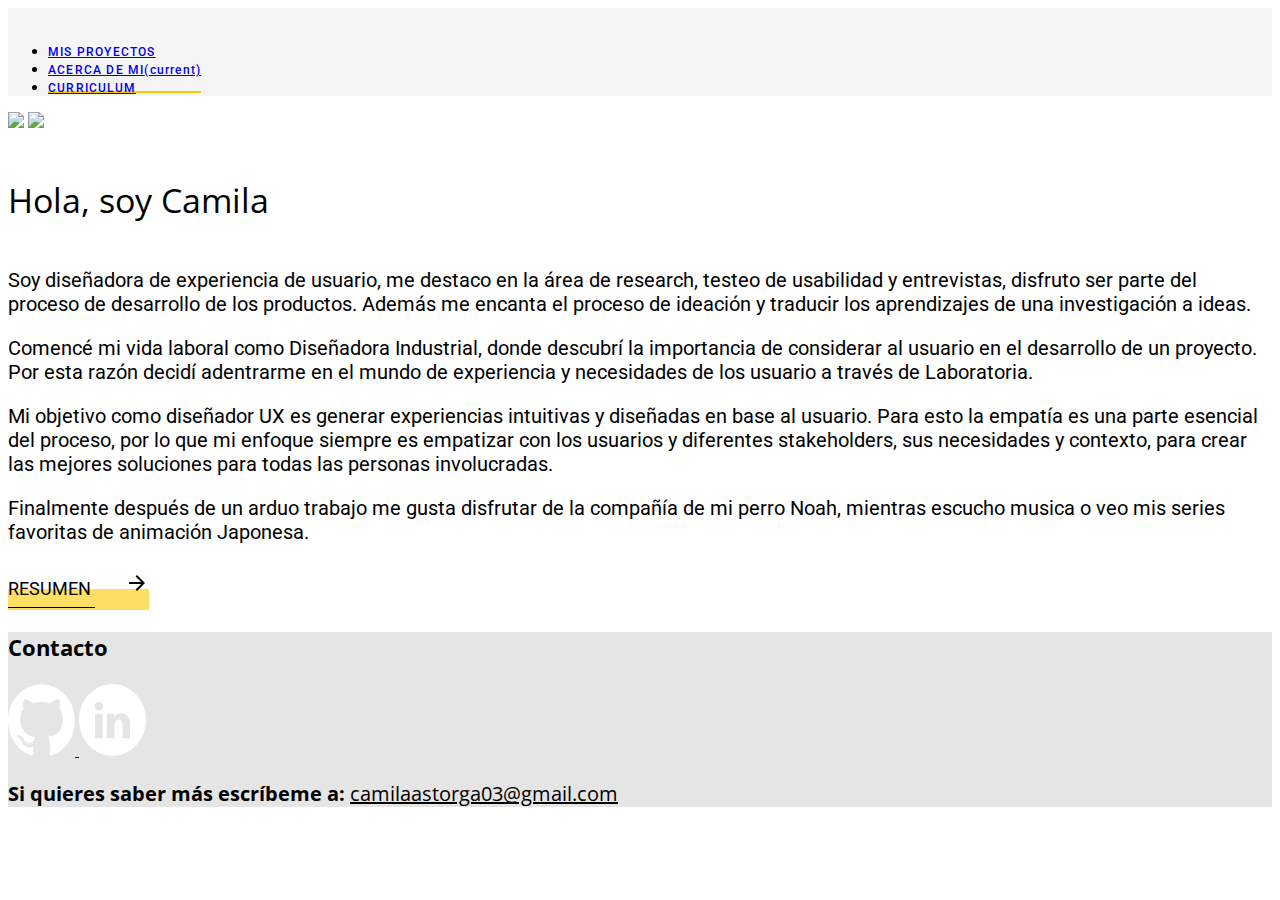
==== about-me.html @ 5ee49a63 "Lista arquitectura de la página about-me" ====
<!DOCTYPE html>
<html lang="es" dir="ltr">
  <head>
    <meta charset="utf-8">
    <meta name="viewport" content="initial-scale=1, maximum-scale=1">
    <title>Camila Astorga</title>
    <link rel="stylesheet" href="https://stackpath.bootstrapcdn.com/bootstrap/4.2.1/css/bootstrap.min.css" integrity="sha384-GJzZqFGwb1QTTN6wy59ffF1BuGJpLSa9DkKMp0DgiMDm4iYMj70gZWKYbI706tWS" crossorigin="anonymous">
    <link href="https://fonts.googleapis.com/css?family=Open+Sans:300,300i,400,400i,600,600i,700,700i,800,800i|Roboto:100,100i,300,300i,400,400i,500,500i,700,700i,900,900i" rel="stylesheet">
    <link rel="stylesheet" href="css/base.css"/>
    <link rel="stylesheet" href="css/about-me.css"/>
  </head>
  <body>
      <nav class="navbar navbar-expand-lg navbar-light nav-color">
      <div class="container">
        <button class="navbar-toggler" type="button" data-toggle="collapse" data-target="#navbarNav" aria-controls="navbarNav" aria-expanded="false" aria-label="Toggle navigation">
          <span class="navbar-toggler-icon"></span>
        </button>
        <div class="collapse navbar-collapse" id="navbarNav">
          <ul class="navbar-nav ml-auto">
            <li class="nav-item">
              <a class="nav-link" href="index.html">MIS PROYECTOS</a>
            </li>
            <li class="nav-item active">
              <a class="nav-link" href="about-me.html">ACERCA DE MI<span class="sr-only">(current)</span></a>
            </li>
            <li class="nav-item">
              <a class="nav-link" href="pdf/CamilaAstorgaBatarce_Curriculum.pdf" download>CURRICULUM</a>
            </li>
          </ul>
        </div>
      </div>
      </nav>
    <main>
      <div class="container my-5">
        <div class="row">
          <div class="col-xl-6 col-12 d-xl-none d-block mb-xl-0 mb-4 text-center">
            <img src="img/camila-astorga.gif" class="img-fluid d-md-inline-block d-none"/> <!-- visible desde 1200px a 768px (ancho max img 930px, ancho min 690px) -->
            <img src="img/camila-astorga.gif" class="img-fluid d-md-none d-inline-block"/> <!-- visible desde 768px (ancho max img 540px, ancho min 290px) -->
          </div>
          <div class="col-xl-6 col-12 mb-4 mt-xl-5">
            <h4 class="about-me-title mb-4">Hola, soy Camila</h4>
            <p class="about-me-paragraph">
              Soy diseñadora de experiencia de usuario, me destaco en la área de research, testeo de usabilidad y entrevistas, disfruto ser parte del proceso de desarrollo de los productos. Además me encanta el proceso de ideación y traducir los aprendizajes de una investigación a ideas.
            </p>
            <p class="about-me-paragraph">
              Comencé mi vida laboral como Diseñadora Industrial, donde descubrí la importancia de considerar al usuario en el desarrollo de un proyecto. Por esta razón decidí adentrarme en el mundo de experiencia y necesidades de los usuario a través de Laboratoria.
            </p>
            <p class="about-me-paragraph">
              Mi objetivo como diseñador UX es generar experiencias intuitivas y diseñadas en base al usuario. Para esto la empatía es una parte esencial del proceso, por lo que mi enfoque siempre es empatizar con los usuarios y diferentes stakeholders, sus necesidades y contexto, para crear las mejores soluciones para todas las personas involucradas.
            </p>
            <p class="about-me-paragraph">
              Finalmente después de un arduo trabajo me gusta disfrutar de la compañía de mi perro Noah, mientras escucho musica o veo mis series favoritas de animación Japonesa.
            </p>
          </div>
          <div class="col-xl-6 col-12 about-me-image mb-xl-4 mt-xl-5 d-xl-block d-none">
            &nbsp;
          </div>
        </div>
        <div class="row">
          <div class="col-12 mb-xl-5 mb-0">
            <a href="pdf/CamilaAstorgaBatarce_Curriculum.pdf" download class="about-me-button"><span>RESUMEN <img src="img/icon/navigation/arrow_forward_24px_outlined.svg" /></span></a>
          </div>
        </div>
      </div>
    </main>
    <footer>
      <div class="container">
        <div class="row">
          <div class="col-12 text-center">
            <p class="footer-title mt-5">
              Contacto
            </p>
          </div>
        </div>
        <div class="row">
          <div class="col-12 text-center">
            <a href="migithub" class="github"><img src="img/icon/Github.svg" class="img-fluid" /> <img src="img/icon/Github_hover.svg" class="img-fluid hover" /> </a>
            <a href="milinkedin" class="linkedin ml-4"><img src="img/icon/LinkedIN.svg" class="img-fluid" /> <img src="img/icon/LinkedIN_hover.svg" class="img-fluid hover" /> </a>
          </div>
        </div>
        <div class="row">
          <div class="col-12 text-center">
            <p class="footer-mail mt-3 mb-5">
              Si quieres saber más escríbeme a: <a href="mailto:camilaastorga03@gmail.com">camilaastorga03@gmail.com</a>
            </p>
          </div>
        </div>
      </div>

    </footer>
    <script src="https://code.jquery.com/jquery-3.3.1.slim.min.js" integrity="sha384-q8i/X+965DzO0rT7abK41JStQIAqVgRVzpbzo5smXKp4YfRvH+8abtTE1Pi6jizo" crossorigin="anonymous"></script>
    <script src="https://cdnjs.cloudflare.com/ajax/libs/popper.js/1.14.6/umd/popper.min.js" integrity="sha384-wHAiFfRlMFy6i5SRaxvfOCifBUQy1xHdJ/yoi7FRNXMRBu5WHdZYu1hA6ZOblgut" crossorigin="anonymous"></script>
    <script src="https://stackpath.bootstrapcdn.com/bootstrap/4.2.1/js/bootstrap.min.js" integrity="sha384-B0UglyR+jN6CkvvICOB2joaf5I4l3gm9GU6Hc1og6Ls7i6U/mkkaduKaBhlAXv9k" crossorigin="anonymous"></script>
  </body>
</html>
---- css/base.css ----
/* Nav bar */
.nav-color{
  background: #F5F5F5;
}
.navbar{
  padding-top:0;
  padding-bottom:0;
}
.nav-link{
  font-family: 'Roboto', sans-serif;
  font-size: 12px;
  font-weight: 500;
  letter-spacing: 0.1em;
  padding-top: 1rem;
  padding-bottom: 0.85rem;
  border-bottom: 0.15rem solid transparent;
}
.nav-link:hover,.nav-item.active .nav-link {
  border-color: #FCC900;
}
.navbar-light .navbar-toggler{
  border:0;
  padding: .25rem 0;
}
.navbar-light .navbar-toggler:focus, .navbar-light .navbar-toggler:active{
  outline: none;
}
@media(max-width:575px){
  .nav-link{
    padding-left: 5px !important;
    padding-top: 0.5rem;
    padding-bottom: 0.5rem;
  }
}

/*footer*/
footer{
  background-color:#E5E5E5;
}
footer .footer-title{
  font-family: 'Open Sans', sans-serif;
  font-weight: bold;
  font-size: 22px;
  color:#000;
}
footer .github img.hover{
  display:none;
}
footer .github:hover{
  text-decoration: none;
}
footer .github:hover img{
  display:none;
}
footer .github:hover img.hover{
  display:inline-block;
}
footer .linkedin img.hover{
  display:none;
}
footer .linkedin:hover{
  text-decoration: none;
}
footer .linkedin:hover img{
  display:none;
}
footer .linkedin:hover img.hover{
  display:inline-block;
}
footer .footer-mail{
  font-family: 'Open Sans', sans-serif;
  font-weight: bold;
  font-size: 20px;
  color:#000;
}
footer .footer-mail a{
  font-weight: normal;
  color:#000;
}
footer .footer-mail a:hover, footer .footer-mail a:active{
  text-decoration:none;
  color:#000;
}
@media(max-width:575px){
  footer .footer-mail{
      font-size: 16px;
  }
}
---- css/about-me.css ----
.about-me-title{
  font-family: 'Open Sans', sans-serif;
  font-size: 34px;
  font-weight: normal;
}
.about-me-paragraph{
  font-family: 'Roboto', sans-serif;
  font-size: 20px;
  font-weight: normal;
}
.about-me-button{
  font-size: 18px;
  color: #000;
  background-color: rgba(251,201,0,.6);
  -webkit-transition: background-color .3s ease-out;
  -moz-transition: background-color .3s ease-out;
  -o-transition: background-color .3s ease-out;
  transition: background-color .3s ease-out;
  font-family: 'Roboto', sans-serif;
}
.about-me-button:hover, .about-me-button:active{
  color:#000;
  text-decoration:none;
  background-color: #FCC900;
}
.about-me-button span{
  position: relative;
  top: -11px;
}
.about-me-button span img{
  margin-left:30px;
}
.about-me-image{
  background-image: url("../img/camila-astorga.gif"); /* visible hasta 1200px (ancho max img 570px, ancho min 570px) 800px de alto aprox*/
  background-size: cover;
  background-position: center center;
}
@media(max-width:575px){
  .about-me-title{
    font-size: 24px;
  }
  .about-me-paragraph{
    font-size: 16px;
  }
}
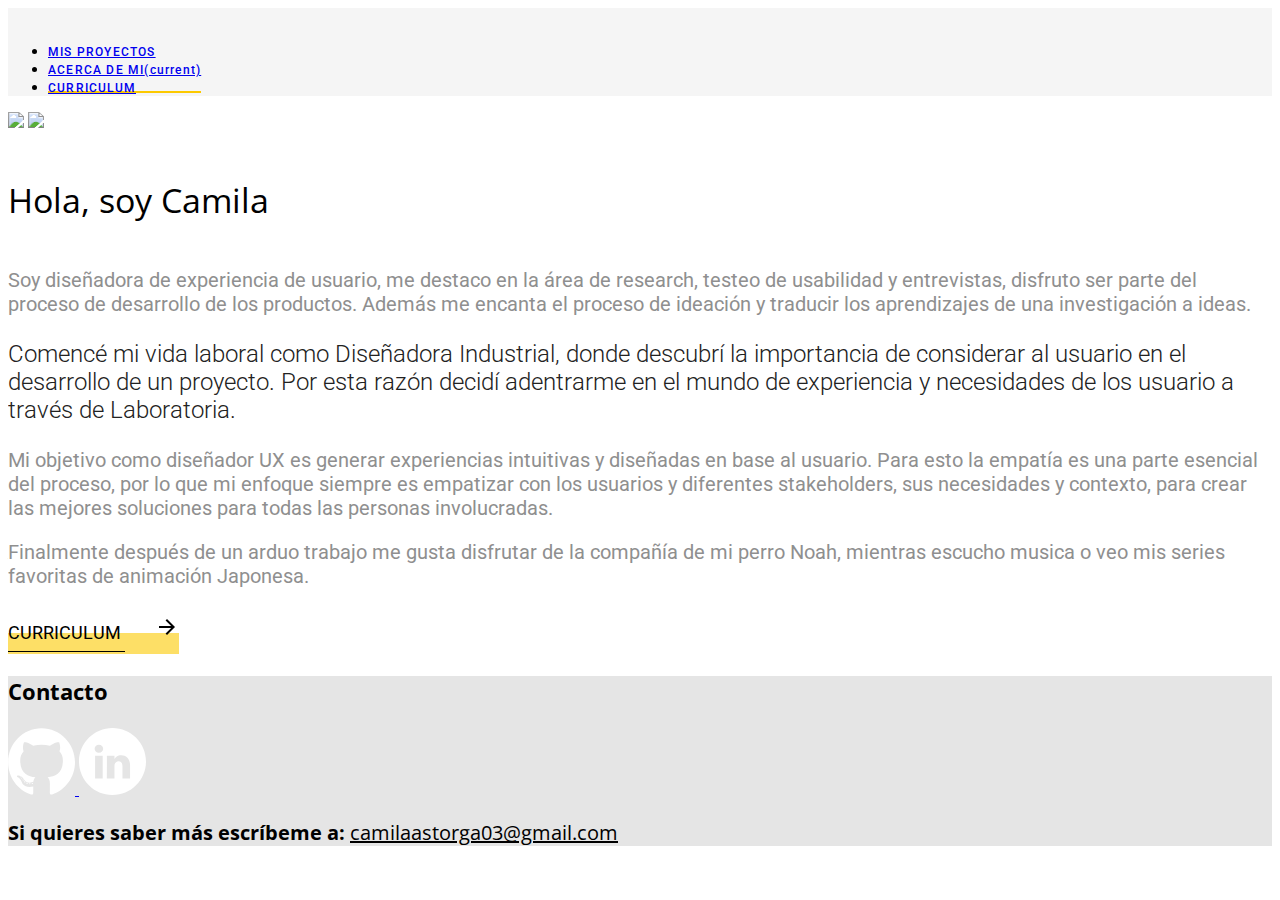
==== commit 8e4f3a72: "remove src" ====
--- a/about-me.html
+++ b/about-me.html
@@ -42,7 +42,7 @@
             <p class="about-me-paragraph">
               Soy diseñadora de experiencia de usuario, me destaco en la área de research, testeo de usabilidad y entrevistas, disfruto ser parte del proceso de desarrollo de los productos. Además me encanta el proceso de ideación y traducir los aprendizajes de una investigación a ideas.
             </p>
-            <p class="about-me-paragraph">
+            <p class="about-me-paragraph-second-text">
               Comencé mi vida laboral como Diseñadora Industrial, donde descubrí la importancia de considerar al usuario en el desarrollo de un proyecto. Por esta razón decidí adentrarme en el mundo de experiencia y necesidades de los usuario a través de Laboratoria.
             </p>
             <p class="about-me-paragraph">
@@ -52,13 +52,13 @@
               Finalmente después de un arduo trabajo me gusta disfrutar de la compañía de mi perro Noah, mientras escucho musica o veo mis series favoritas de animación Japonesa.
             </p>
           </div>
-          <div class="col-xl-6 col-12 about-me-image mb-xl-4 mt-xl-5 d-xl-block d-none">
+          <div class="col-xl-5 offset-1 col-12 about-me-image mb-xl-4 mt-xl-5 d-xl-block d-none">
             &nbsp;
           </div>
         </div>
         <div class="row">
           <div class="col-12 mb-xl-5 mb-0">
-            <a href="pdf/CamilaAstorgaBatarce_Curriculum.pdf" download class="about-me-button"><span>RESUMEN <img src="img/icon/navigation/arrow_forward_24px_outlined.svg" /></span></a>
+            <a href="pdf/CamilaAstorgaBatarce_Curriculum.pdf" download class="about-me-button"><span>CURRICULUM <img src="img/icon/navigation/arrow_forward_24px_outlined.svg" /></span></a>
           </div>
         </div>
       </div>
--- a/css/about-me.css
+++ b/css/about-me.css
@@ -7,6 +7,13 @@
   font-family: 'Roboto', sans-serif;
   font-size: 20px;
   font-weight: normal;
+  color: #8f8f8f;
+}
+.about-me-paragraph-second-text{
+  font-family: 'Roboto', sans-serif;
+  font-size: 24px;
+  font-weight: 300;
+  color: #222;
 }
 .about-me-button{
   font-size: 18px;
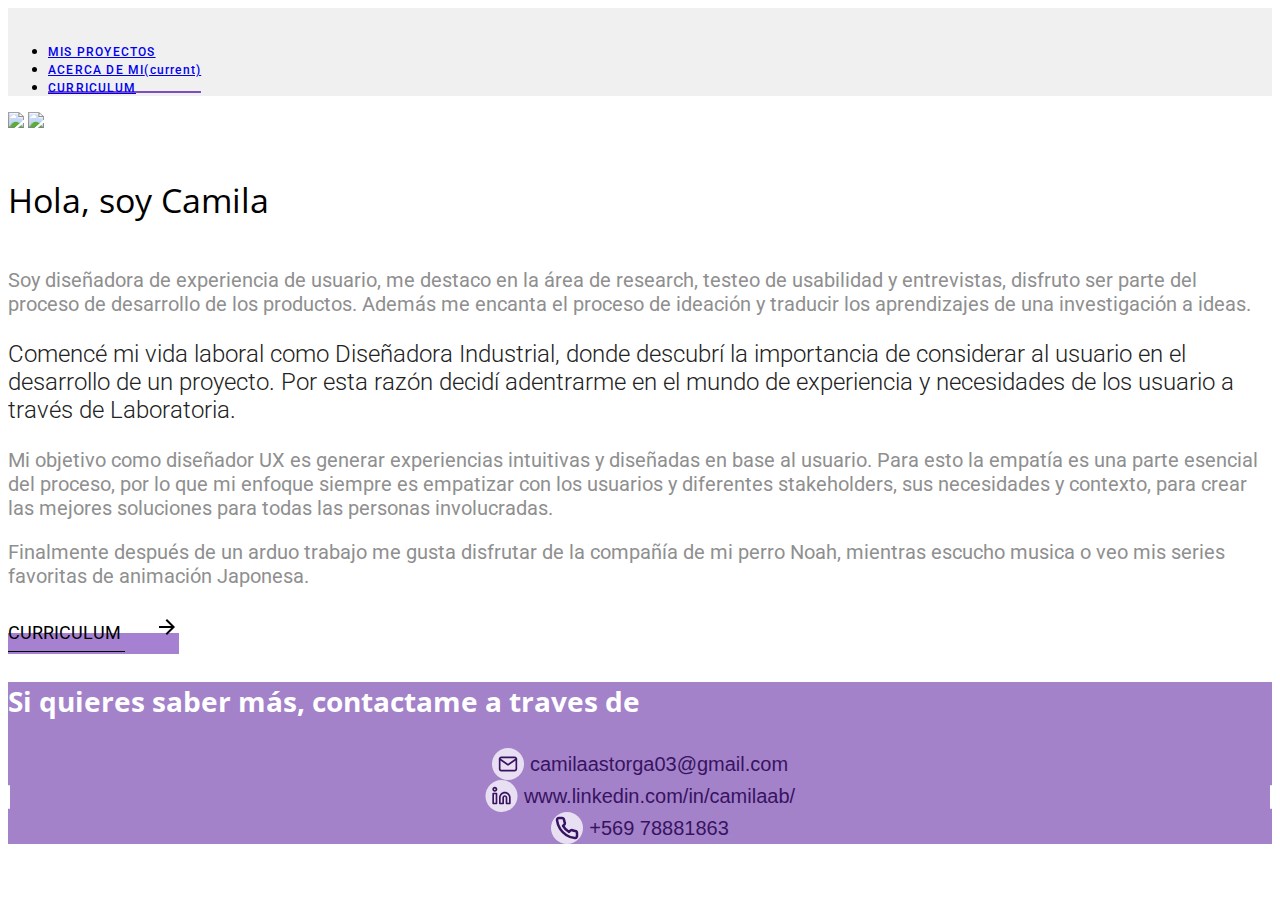
==== commit 3cfff9b7: "Update colors" ====
--- a/about-me.html
+++ b/about-me.html
@@ -6,8 +6,8 @@
     <title>Camila Astorga</title>
     <link rel="stylesheet" href="https://stackpath.bootstrapcdn.com/bootstrap/4.2.1/css/bootstrap.min.css" integrity="sha384-GJzZqFGwb1QTTN6wy59ffF1BuGJpLSa9DkKMp0DgiMDm4iYMj70gZWKYbI706tWS" crossorigin="anonymous">
     <link href="https://fonts.googleapis.com/css?family=Open+Sans:300,300i,400,400i,600,600i,700,700i,800,800i|Roboto:100,100i,300,300i,400,400i,500,500i,700,700i,900,900i" rel="stylesheet">
-    <link rel="stylesheet" href="css/base.css"/>
-    <link rel="stylesheet" href="css/about-me.css"/>
+    <link rel="stylesheet" href="css/base.css?ver=0.3"/>
+    <link rel="stylesheet" href="css/about-me.css?ver=0.3"/>
   </head>
   <body>
       <nav class="navbar navbar-expand-lg navbar-light nav-color">
@@ -64,29 +64,26 @@
       </div>
     </main>
     <footer>
-      <div class="container">
+      <div class="container pb-0 pb-lg-5">
         <div class="row">
           <div class="col-12 text-center">
-            <p class="footer-title mt-5">
-              Contacto
+            <p class="footer-title mt-5 mb-4 mb-lg-5">
+              Si quieres saber más, contactame a traves de
             </p>
           </div>
         </div>
-        <div class="row">
-          <div class="col-12 text-center">
-            <a href="migithub" class="github"><img src="img/icon/Github.svg" class="img-fluid" /> <img src="img/icon/Github_hover.svg" class="img-fluid hover" /> </a>
-            <a href="milinkedin" class="linkedin ml-4"><img src="img/icon/LinkedIN.svg" class="img-fluid" /> <img src="img/icon/LinkedIN_hover.svg" class="img-fluid hover" /> </a>
+        <div class="row footer-links align-items-center justify-content-center pb-5">
+          <div class="col-12 col-lg-4 text-center mb-3 mb-lg-0">
+            <a href="mailto:camilaastorga03@gmail.com" class="email" target="_blank"><img src="img/icon/footer/email.svg" class="img-fluid" /> <img src="img/icon/footer/email.svg" class="img-fluid hover" /> <span>camilaastorga03@gmail.com</span></a>
           </div>
-        </div>
-        <div class="row">
-          <div class="col-12 text-center">
-            <p class="footer-mail mt-3 mb-5">
-              Si quieres saber más escríbeme a: <a href="mailto:camilaastorga03@gmail.com">camilaastorga03@gmail.com</a>
-            </p>
+          <div class="col-12 col-lg-4 text-center middle-separator mb-3 mb-lg-0">
+            <a href="https://www.linkedin.com/in/camilaab/" class="linkedin" target="_blank"><img src="img/icon/footer/linkedin.svg" class="img-fluid" /> <img src="img/icon/footer/linkedin.svg" class="img-fluid hover" /> <span>www.linkedin.com/in/camilaab/</span></a>
+          </div>
+          <div class="col-12 col-lg-4 text-center">
+            <a href="tel:+56978881863" class="phone" target="_blank"><img src="img/icon/footer/phone.svg" class="img-fluid" /> <img src="img/icon/footer/phone.svg" class="img-fluid hover" /> <span>+569 78881863</span></a>
           </div>
         </div>
       </div>
-
     </footer>
     <script src="https://code.jquery.com/jquery-3.3.1.slim.min.js" integrity="sha384-q8i/X+965DzO0rT7abK41JStQIAqVgRVzpbzo5smXKp4YfRvH+8abtTE1Pi6jizo" crossorigin="anonymous"></script>
     <script src="https://cdnjs.cloudflare.com/ajax/libs/popper.js/1.14.6/umd/popper.min.js" integrity="sha384-wHAiFfRlMFy6i5SRaxvfOCifBUQy1xHdJ/yoi7FRNXMRBu5WHdZYu1hA6ZOblgut" crossorigin="anonymous"></script>
--- a/css/base.css
+++ b/css/base.css
@@ -1,10 +1,21 @@
 /* Nav bar */
 .nav-color{
-  background: #F5F5F5;
+  background: #f1f0f0;
 }
 .navbar{
   padding-top:0;
   padding-bottom:0;
+}
+.navbar-light .navbar-brand {
+    color: #000;
+    font-family: 'Roboto', sans-serif;
+    font-weight: 300;
+    letter-spacing: 2px;
+}
+.abbr-name{
+    border-bottom: 2px solid #814CBD;
+    line-height: 1;
+    display: inline-block;
 }
 .nav-link{
   font-family: 'Roboto', sans-serif;
@@ -16,7 +27,7 @@
   border-bottom: 0.15rem solid transparent;
 }
 .nav-link:hover,.nav-item.active .nav-link {
-  border-color: #FCC900;
+  border-color: #814CBD;
 }
 .navbar-light .navbar-toggler{
   border:0;
@@ -35,24 +46,74 @@
 
 /*footer*/
 footer{
-  background-color:#E5E5E5;
+  background-color:#A382C9;
 }
 footer .footer-title{
   font-family: 'Open Sans', sans-serif;
   font-weight: bold;
-  font-size: 22px;
-  color:#000;
+  font-size: 28px;
+  color:#fff;
 }
-footer .github img.hover{
+footer .footer-links > div{
+  display: flex;
+  justify-content: center;
+}
+footer .footer-links a{
+  text-decoration: none;
+  text-align: center;
+  display: flex;
+  justify-content: center;
+  align-items: center;
+}
+footer .footer-links a img{
+  margin-right: 6px;
+}
+footer .footer-links a span{
+  font-family: "DM Sans", sans-serif;
+  font-optical-sizing: auto;
+  font-weight: 400;
+  font-style: normal;
+  font-size: 20px;
+  color: #381362;
+}
+footer .footer-links a:hover span {
+  text-decoration: underline;
+}
+footer .footer-links .middle-separator{
+  /*border-left: 2px solid #fff;
+  border-right: 2px solid #fff;*/
+  position:relative;
+}
+footer .footer-links .middle-separator::before{
+  position: absolute;
+  content: " ";
+  left: 0;
+  top: 5px;
+  width: 2px;
+  height: 24px;
+  background-color: #fff;
+  border-radius: 4px;
+}
+footer .footer-links .middle-separator::after{
+  position: absolute;
+  content: " ";
+  right: 0;
+  top: 5px;
+  width: 2px;
+  height: 24px;
+  background-color: #fff;
+  border-radius: 4px;
+}
+footer .email img.hover{
   display:none;
 }
-footer .github:hover{
+footer .email:hover{
   text-decoration: none;
 }
-footer .github:hover img{
+footer .email:hover img{
   display:none;
 }
-footer .github:hover img.hover{
+footer .email:hover img.hover{
   display:inline-block;
 }
 footer .linkedin img.hover{
@@ -67,22 +128,50 @@
 footer .linkedin:hover img.hover{
   display:inline-block;
 }
-footer .footer-mail{
-  font-family: 'Open Sans', sans-serif;
-  font-weight: bold;
-  font-size: 20px;
-  color:#000;
+footer .phone img.hover{
+  display:none;
 }
-footer .footer-mail a{
-  font-weight: normal;
-  color:#000;
+footer .phone:hover{
+  text-decoration: none;
 }
-footer .footer-mail a:hover, footer .footer-mail a:active{
-  text-decoration:none;
-  color:#000;
+footer .phone:hover img{
+  display:none;
+}
+footer .phone:hover img.hover{
+  display:inline-block;
+}
+@media(max-width:1200px){
+  footer .footer-title{
+    font-size: 24px;
+  }
+  footer .footer-links a img{
+    width: 28px;
+  }
+  footer .footer-links a span {
+    font-size: 16px;
+  }
+  footer .footer-links .middle-separator::before{
+    top: 3px;
+    height: 20px;
+  }
+  footer .footer-links .middle-separator::after{
+    top: 3px;
+    height: 20px;
+  }
+}
+@media(max-width:991px){
+  footer .footer-title{
+    font-size: 22px;
+  }
+  footer .footer-links .middle-separator::before{
+    display: none;
+  }
+  footer .footer-links .middle-separator::after{
+    display: none;
+  }
 }
 @media(max-width:575px){
-  footer .footer-mail{
-      font-size: 16px;
+  footer .footer-title{
+    font-size: 18px;
   }
 }
--- a/css/about-me.css
+++ b/css/about-me.css
@@ -18,7 +18,7 @@
 .about-me-button{
   font-size: 18px;
   color: #000;
-  background-color: rgba(251,201,0,.6);
+  background-color: rgba(129, 76, 189, 0.7);
   -webkit-transition: background-color .3s ease-out;
   -moz-transition: background-color .3s ease-out;
   -o-transition: background-color .3s ease-out;
@@ -28,7 +28,7 @@
 .about-me-button:hover, .about-me-button:active{
   color:#000;
   text-decoration:none;
-  background-color: #FCC900;
+  background-color: rgba(129, 76, 189, 0.5);
 }
 .about-me-button span{
   position: relative;
@@ -38,7 +38,7 @@
   margin-left:30px;
 }
 .about-me-image{
-  background-image: url("../img/camila-astorga.gif"); /* visible hasta 1200px (ancho max img 570px, ancho min 570px) 800px de alto aprox*/
+  background-image: url("../img/camila-astorga.jpg"); /* visible hasta 1200px (ancho max img 570px, ancho min 570px) 800px de alto aprox*/
   background-size: cover;
   background-position: center center;
 }
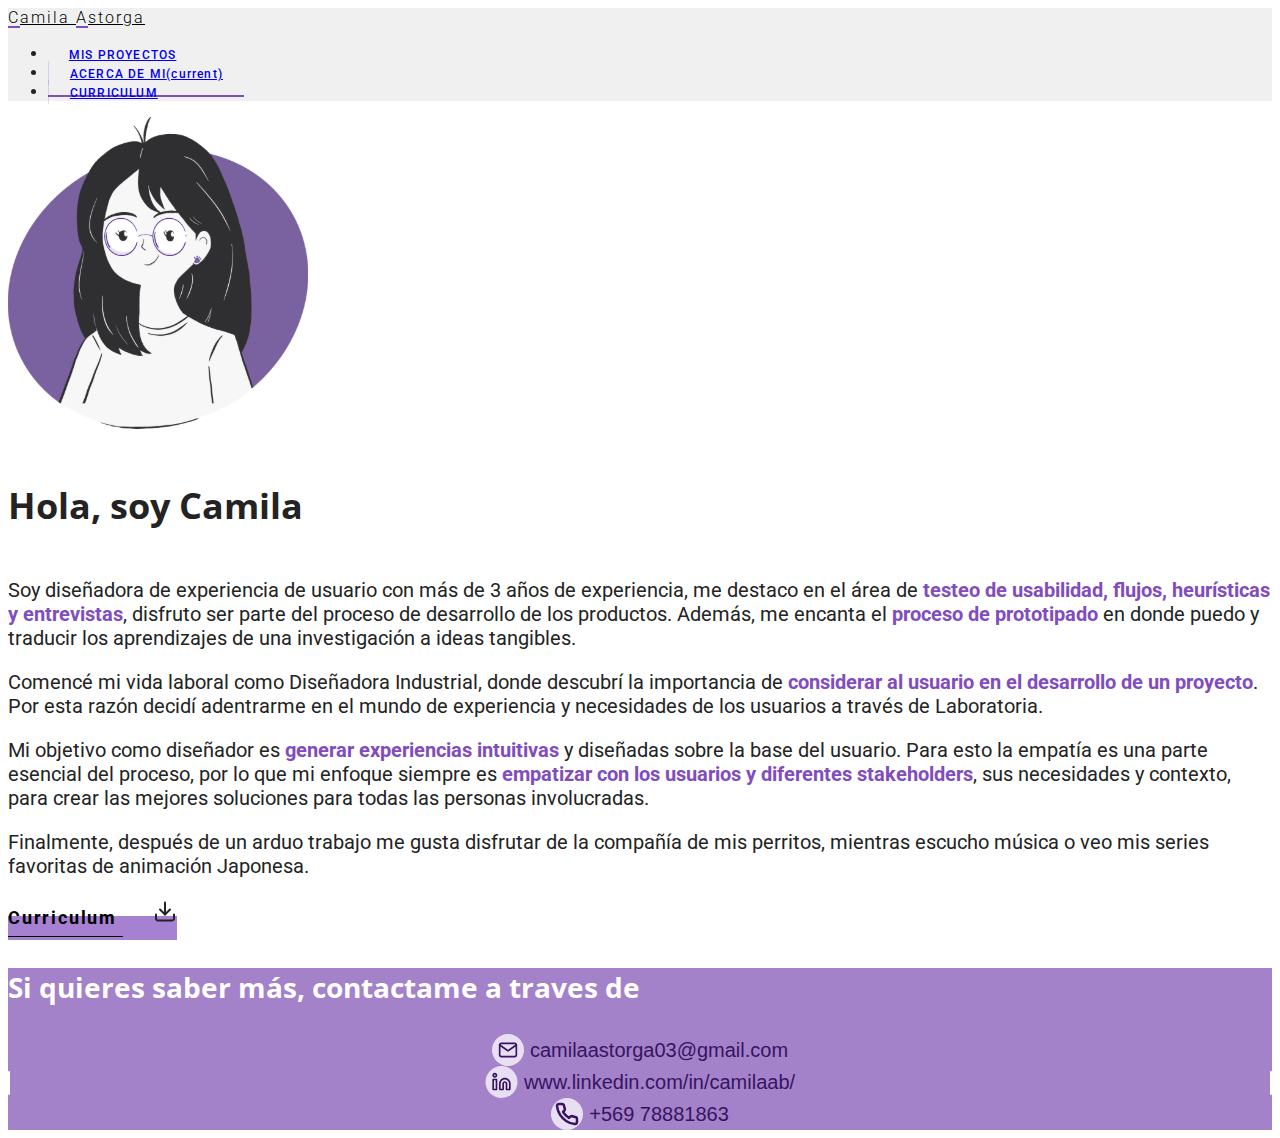
==== commit bbf1cb43: "- Change header index - Update about me" ====
--- a/about-me.html
+++ b/about-me.html
@@ -6,12 +6,13 @@
     <title>Camila Astorga</title>
     <link rel="stylesheet" href="https://stackpath.bootstrapcdn.com/bootstrap/4.2.1/css/bootstrap.min.css" integrity="sha384-GJzZqFGwb1QTTN6wy59ffF1BuGJpLSa9DkKMp0DgiMDm4iYMj70gZWKYbI706tWS" crossorigin="anonymous">
     <link href="https://fonts.googleapis.com/css?family=Open+Sans:300,300i,400,400i,600,600i,700,700i,800,800i|Roboto:100,100i,300,300i,400,400i,500,500i,700,700i,900,900i" rel="stylesheet">
-    <link rel="stylesheet" href="css/base.css?ver=0.3"/>
-    <link rel="stylesheet" href="css/about-me.css?ver=0.3"/>
+    <link rel="stylesheet" href="css/base.css?ver=0.4"/>
+    <link rel="stylesheet" href="css/about-me.css?ver=0.4"/>
   </head>
   <body>
       <nav class="navbar navbar-expand-lg navbar-light nav-color">
       <div class="container">
+        <a class="navbar-brand" href="index.html"><span class="abbr-name">C</span>amila <span class="abbr-name">A</span>storga</a>
         <button class="navbar-toggler" type="button" data-toggle="collapse" data-target="#navbarNav" aria-controls="navbarNav" aria-expanded="false" aria-label="Toggle navigation">
           <span class="navbar-toggler-icon"></span>
         </button>
@@ -24,32 +25,31 @@
               <a class="nav-link" href="about-me.html">ACERCA DE MI<span class="sr-only">(current)</span></a>
             </li>
             <li class="nav-item">
-              <a class="nav-link" href="pdf/CamilaAstorgaBatarce_Curriculum.pdf" download>CURRICULUM</a>
+              <a class="nav-link" href="pdf/CamilaAstorga_UX-UI_CV.pdf" download>CURRICULUM</a>
             </li>
           </ul>
         </div>
       </div>
       </nav>
     <main>
-      <div class="container my-5">
+      <div class="container mb-5 mt-xl-5 mt-3">
         <div class="row">
           <div class="col-xl-6 col-12 d-xl-none d-block mb-xl-0 mb-4 text-center">
-            <img src="img/camila-astorga.gif" class="img-fluid d-md-inline-block d-none"/> <!-- visible desde 1200px a 768px (ancho max img 930px, ancho min 690px) -->
-            <img src="img/camila-astorga.gif" class="img-fluid d-md-none d-inline-block"/> <!-- visible desde 768px (ancho max img 540px, ancho min 290px) -->
+            <img src="img/camila-astorga-ui-ux-designer.svg" class="img-fluid about-me-image-mobile"/>
           </div>
           <div class="col-xl-6 col-12 mb-4 mt-xl-5">
             <h4 class="about-me-title mb-4">Hola, soy Camila</h4>
             <p class="about-me-paragraph">
-              Soy diseñadora de experiencia de usuario, me destaco en la área de research, testeo de usabilidad y entrevistas, disfruto ser parte del proceso de desarrollo de los productos. Además me encanta el proceso de ideación y traducir los aprendizajes de una investigación a ideas.
-            </p>
-            <p class="about-me-paragraph-second-text">
-              Comencé mi vida laboral como Diseñadora Industrial, donde descubrí la importancia de considerar al usuario en el desarrollo de un proyecto. Por esta razón decidí adentrarme en el mundo de experiencia y necesidades de los usuario a través de Laboratoria.
+              Soy diseñadora de experiencia de usuario con más de 3 años de experiencia, me destaco en el área de <b>testeo de usabilidad, flujos, heurísticas y entrevistas</b>, disfruto ser parte del proceso de desarrollo de los productos. Además, me encanta el <b>proceso de prototipado</b> en donde puedo y traducir los aprendizajes de una investigación a ideas tangibles.
             </p>
             <p class="about-me-paragraph">
-              Mi objetivo como diseñador UX es generar experiencias intuitivas y diseñadas en base al usuario. Para esto la empatía es una parte esencial del proceso, por lo que mi enfoque siempre es empatizar con los usuarios y diferentes stakeholders, sus necesidades y contexto, para crear las mejores soluciones para todas las personas involucradas.
+              Comencé mi vida laboral como Diseñadora Industrial, donde descubrí la importancia de <b>considerar al usuario en el desarrollo de un proyecto</b>. Por esta razón decidí adentrarme en el mundo de experiencia y necesidades de los usuarios a través de Laboratoria.
             </p>
             <p class="about-me-paragraph">
-              Finalmente después de un arduo trabajo me gusta disfrutar de la compañía de mi perro Noah, mientras escucho musica o veo mis series favoritas de animación Japonesa.
+              Mi objetivo como diseñador es <b>generar experiencias intuitivas</b> y diseñadas sobre la base del usuario. Para esto la empatía es una parte esencial del proceso, por lo que mi enfoque siempre es <b>empatizar con los usuarios y diferentes stakeholders</b>, sus necesidades y contexto, para crear las mejores soluciones para todas las personas involucradas.
+            </p>
+            <p class="about-me-paragraph">
+              Finalmente, después de un arduo trabajo me gusta disfrutar de la compañía de mis perritos, mientras escucho música o veo mis series favoritas de animación Japonesa.
             </p>
           </div>
           <div class="col-xl-5 offset-1 col-12 about-me-image mb-xl-4 mt-xl-5 d-xl-block d-none">
@@ -58,7 +58,7 @@
         </div>
         <div class="row">
           <div class="col-12 mb-xl-5 mb-0">
-            <a href="pdf/CamilaAstorgaBatarce_Curriculum.pdf" download class="about-me-button"><span>CURRICULUM <img src="img/icon/navigation/arrow_forward_24px_outlined.svg" /></span></a>
+            <a href="pdf/CamilaAstorga_UX-UI_CV.pdf" download class="about-me-button"><span>Curriculum <img src="img/icon/navigation/download.svg" /></span></a>
           </div>
         </div>
       </div>
--- a/css/base.css
+++ b/css/base.css
@@ -1,3 +1,14 @@
+html, body {
+  color: #232323;
+}
+
+h1,h2,h3,h4,h5,h6 {
+  font-family:'Open Sans', sans-serif;
+}
+p, span, li, a {
+  font-family: 'Roboto', sans-serif;
+}
+
 /* Nav bar */
 .nav-color{
   background: #f1f0f0;
@@ -25,6 +36,7 @@
   padding-top: 1rem;
   padding-bottom: 0.85rem;
   border-bottom: 0.15rem solid transparent;
+  position: relative;
 }
 .nav-link:hover,.nav-item.active .nav-link {
   border-color: #814CBD;
@@ -35,6 +47,24 @@
 }
 .navbar-light .navbar-toggler:focus, .navbar-light .navbar-toggler:active{
   outline: none;
+}
+@media(min-width:991px){
+  .navbar-expand-lg .navbar-nav .nav-link{
+    padding-left: 1.3rem;
+    padding-right: 1.3rem;
+  }
+  .navbar-expand-lg .navbar-nav .nav-item:not(:first-of-type) .nav-link{
+    padding-left: calc(1.3rem + 1px);
+  }
+  .nav-item:not(:first-of-type) .nav-link:before{
+    content: " ";
+    width:1px;
+    position:absolute;
+    left:0;
+    top:10px;
+    bottom:10px;
+    background-color: rgba(129, 76, 189, 0.2);
+  }
 }
 @media(max-width:575px){
   .nav-link{
--- a/css/about-me.css
+++ b/css/about-me.css
@@ -1,19 +1,16 @@
 .about-me-title{
   font-family: 'Open Sans', sans-serif;
-  font-size: 34px;
-  font-weight: normal;
+  font-size: 36px;
+  font-weight: 700;
 }
 .about-me-paragraph{
   font-family: 'Roboto', sans-serif;
   font-size: 20px;
   font-weight: normal;
-  color: #8f8f8f;
+  color: #232323;
 }
-.about-me-paragraph-second-text{
-  font-family: 'Roboto', sans-serif;
-  font-size: 24px;
-  font-weight: 300;
-  color: #222;
+.about-me-paragraph b{
+  color: #814CBD;
 }
 .about-me-button{
   font-size: 18px;
@@ -23,7 +20,9 @@
   -moz-transition: background-color .3s ease-out;
   -o-transition: background-color .3s ease-out;
   transition: background-color .3s ease-out;
-  font-family: 'Roboto', sans-serif;
+  font-family: 'Open Sans', sans-serif;
+  font-weight: 700;
+  letter-spacing: .1em;
 }
 .about-me-button:hover, .about-me-button:active{
   color:#000;
@@ -36,11 +35,15 @@
 }
 .about-me-button span img{
   margin-left:30px;
+  margin-top: -6px;
 }
 .about-me-image{
   background-image: url("../img/camila-astorga.jpg"); /* visible hasta 1200px (ancho max img 570px, ancho min 570px) 800px de alto aprox*/
   background-size: cover;
   background-position: center center;
+}
+.about-me-image-mobile{
+  width: 300px;
 }
 @media(max-width:575px){
   .about-me-title{
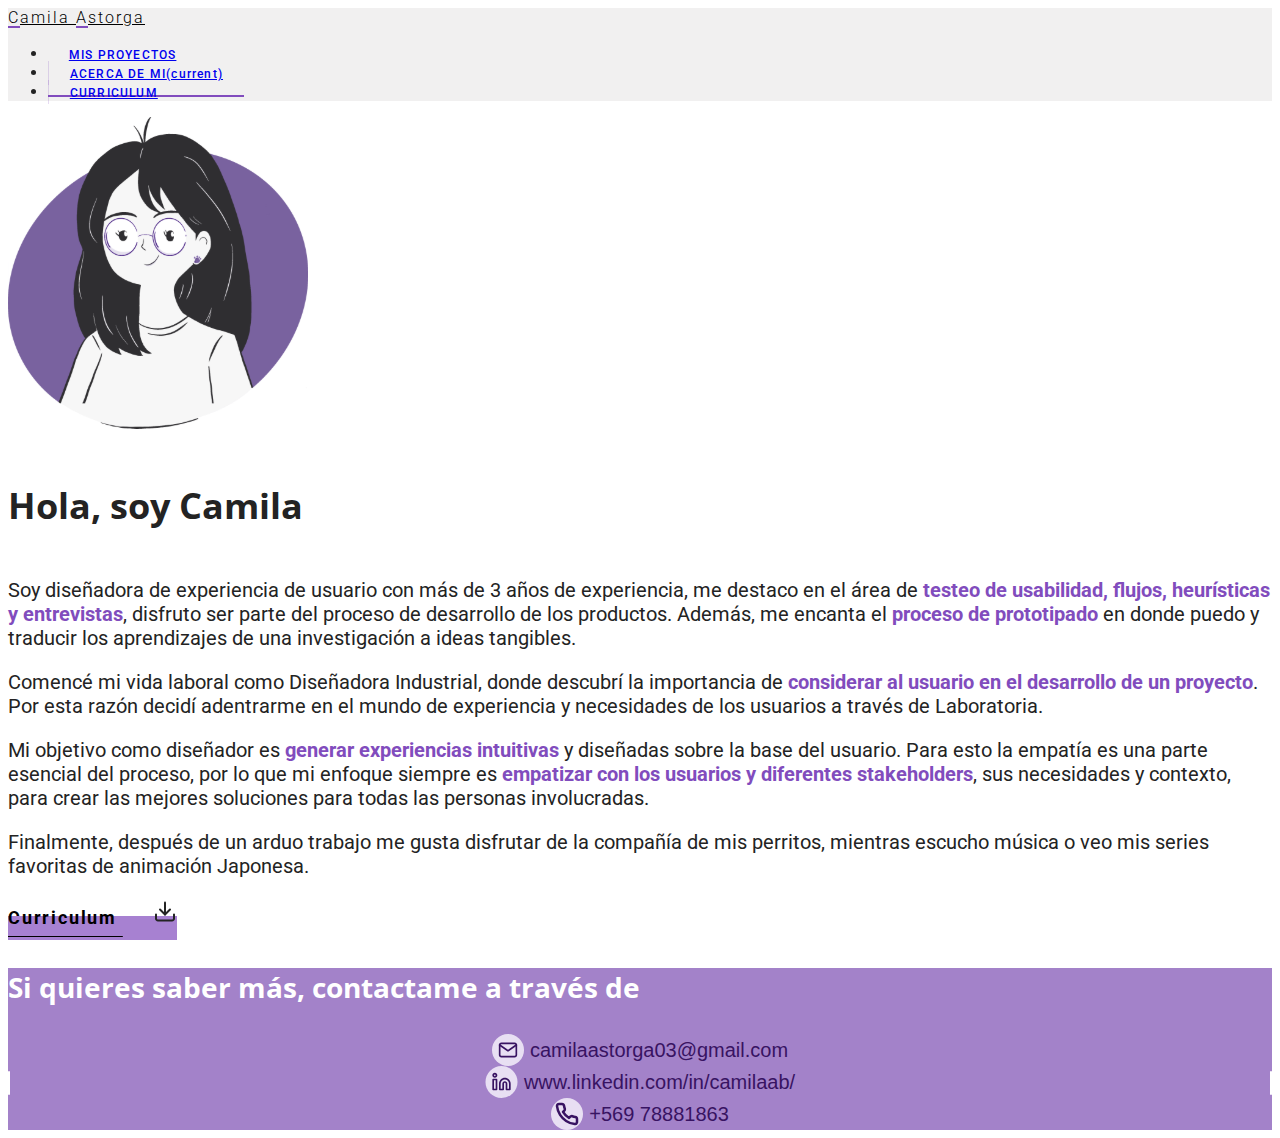
==== commit cfa3b75d: "- proyecto turbus - proyecto biometria facial" ====
--- a/about-me.html
+++ b/about-me.html
@@ -6,7 +6,7 @@
     <title>Camila Astorga</title>
     <link rel="stylesheet" href="https://stackpath.bootstrapcdn.com/bootstrap/4.2.1/css/bootstrap.min.css" integrity="sha384-GJzZqFGwb1QTTN6wy59ffF1BuGJpLSa9DkKMp0DgiMDm4iYMj70gZWKYbI706tWS" crossorigin="anonymous">
     <link href="https://fonts.googleapis.com/css?family=Open+Sans:300,300i,400,400i,600,600i,700,700i,800,800i|Roboto:100,100i,300,300i,400,400i,500,500i,700,700i,900,900i" rel="stylesheet">
-    <link rel="stylesheet" href="css/base.css?ver=0.4"/>
+    <link rel="stylesheet" href="css/base.css?ver=0.5"/>
     <link rel="stylesheet" href="css/about-me.css?ver=0.4"/>
   </head>
   <body>
@@ -68,7 +68,7 @@
         <div class="row">
           <div class="col-12 text-center">
             <p class="footer-title mt-5 mb-4 mb-lg-5">
-              Si quieres saber más, contactame a traves de
+              Si quieres saber más, contactame a través de
             </p>
           </div>
         </div>
--- a/css/base.css
+++ b/css/base.css
@@ -74,6 +74,14 @@
   }
 }
 
+/*projects*/
+.shadow-bordered-image {
+  border-radius: 8px;
+  -webkit-box-shadow: 3px 3px 8px -3px rgba(0,0,0,0.25);
+  -moz-box-shadow: 3px 3px 8px -3px rgba(0,0,0,0.25);
+  box-shadow: 3px 3px 8px -3px rgba(0,0,0,0.25);
+}
+
 /*footer*/
 footer{
   background-color:#A382C9;
